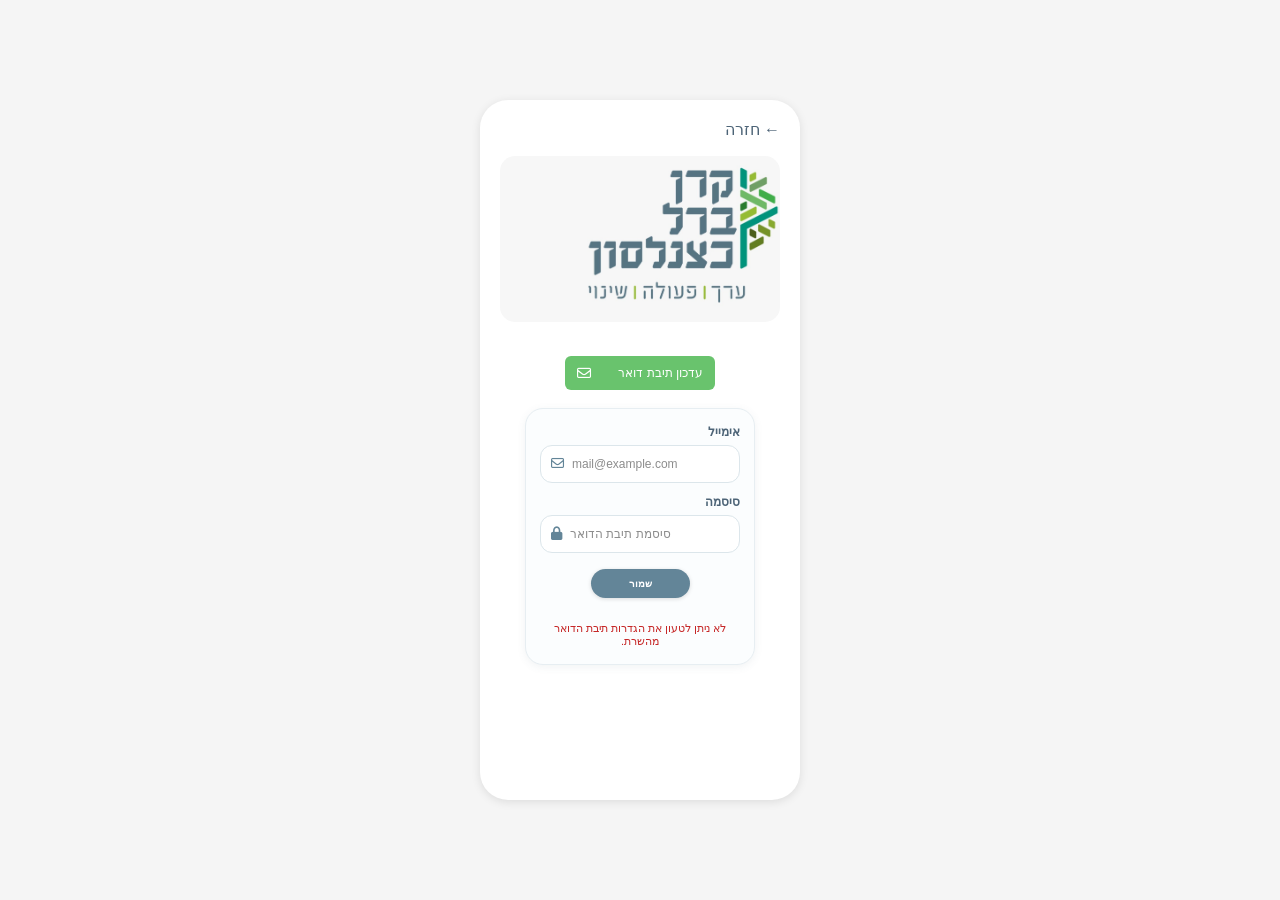
==== public/mailbox.html @ 45e3f853 "mesasage" ====
<!doctype html>
<html lang="he" dir="rtl">
<head>
  <meta charset="UTF-8">
  <meta name="viewport" content="width=device-width, initial-scale=1.0">
  <title>BERL - תיבת דואר</title>
  <link rel="stylesheet" href="https://cdnjs.cloudflare.com/ajax/libs/font-awesome/6.5.1/css/all.min.css">
  <link rel="stylesheet" href="index.css">
  <script src="app.js" defer></script>
</head>
<body>
  <main class="screen active" data-page="mailbox">
    <button class="back-btn" type="button" data-target="index.html">← חזרה</button>

    <div class="logo">
      <img src="logo.png" class="logo" width="70%" alt="BERL">
    </div>

    <div class="mailbox-content">
      <div class="green-btn">
        <span>עדכון תיבת דואר</span>
        <span class="icon"><i class="fa-regular fa-envelope"></i></span>
      </div>

      <form class="mailbox-form mailbox-card" id="mailboxForm">
        <div class="mailbox-field">
          <label for="email">אימייל</label>
          <div class="input-shell">
            <i class="fa-regular fa-envelope"></i>
            <input id="email" class="mailbox-input" type="email" placeholder="mail@example.com" autocomplete="email" required>
          </div>
        </div>

        <div class="mailbox-field">
          <label for="password">סיסמה</label>
          <div class="input-shell">
            <i class="fa-solid fa-lock"></i>
            <input id="password" class="mailbox-input" type="password" placeholder="סיסמת תיבת הדואר" autocomplete="current-password" required>
          </div>
        </div>

        <button class="mailbox-submit mailbox-save" type="submit">שמור</button>

        <div id="error" class="mailbox-error">
          יש למלא אימייל וסיסמה תקינים
        </div>
        <div id="pageStatus" class="page-status" role="status"></div>
      </form>
    </div>
  </main>
</body>
</html>
---- public/index.css ----
* {
  margin: 0;
  padding: 0;
  box-sizing: border-box;
  font-family: Arial, sans-serif;
}

body {
  background: #f5f5f5;
  display: flex;
  justify-content: center;
  align-items: center;
  min-height: 100vh;
}

.screen {
  display: none;
  width: 320px;
  min-height: 700px;
  max-height: 95vh;
  overflow-y: auto;
  background: #fff;
  border-radius: 28px;
  padding: 20px;
  box-shadow: 0 2px 10px rgba(0, 0, 0, 0.1);
}

.screen.active {
  display: block;
}


/* Home */
.logo {
  text-align: right;
  margin-top: 5px;
  margin-bottom: 10px;
  background-color: #f7f7f7;
  border-radius: 15px;
}

.logo h1 {
  font-size: 32px;
  line-height: 1;
  color: #4d6477;
  font-weight: bold;
}

.logo span {
  display: block;
  color: #8a8a8a;
  font-size: 14px;
  margin-top: 4px;
}

.menu {
  display: flex;
  flex-direction: column;
  gap: 26px;
  margin-top: 2px;
}

.btn {
  display: flex;
  align-items: center;
  justify-content: space-between;
  color: white;
  border: none;
  border-radius: 6px;
  padding: 12px 16px;
  font-size: 14px;
  cursor: pointer;
  width: 100%;
  height: 40px;
}

.btn i {
  font-size: 16px;
}

.light-green {
  background: #69c36d;
}

.teal {
  background: #00b4a6;
}

.dark-green {
  background: #718c15;
}

.blue-gray {
  background: #6f8fa3;
}

.user-text {
  text-align: center;
  color: #666;
  font-size: 13px;
  margin-top: -10px;
}


/* Agent */
.logo-text {
  color: #50677a;
  font-weight: bold;
  line-height: 1;
  font-size: 14px;
}

.logo-sub {
  color: #c9a25f;
  font-size: 10px;
}

.section {
  margin-top: 50px;
}

.agent-section {
  margin-top: 12px;
}

.agent-logo {
  margin-bottom: 14px;
}

.agent-logo img {
  display: block;
  width: 70%;
  height: auto;
  margin-right: auto;
  border-radius: 15px;
}

.green-btn {
  width: 150px;
  height: 34px;
  background: #69c36d;
  color: white;
  border: none;
  border-radius: 6px;
  display: flex;
  align-items: center;
  justify-content: space-between;
  padding: 0 12px;
  margin: auto;
  font-size: 12px;
  cursor: default;
  pointer-events: none;
}

.green-btn i {
  font-size: 14px;
}

.green-btn .icon {
  font-size: 15px;
  line-height: 1;
  pointer-events: none;
}

.date-area {
  margin-top: 25px;
}

.range-editor {
  margin-top: 16px;
}

.row {
  display: flex;
  align-items: center;
  justify-content: space-between;
  margin-bottom: 14px;
}

.row label {
  font-size: 12px;
  color: #666;
  width: 90px;
}

.row input {
  width: 105px;
  height: 32px;
  border: 1px solid #e1e1e1;
  border-radius: 6px;
  text-align: center;
  color: #999;
}

.range-days {
  display: flex;
  flex-direction: column;
  gap: 7px;
  margin-top: 12px;
}

.range-day {
  display: flex;
  align-items: center;
  justify-content: space-between;
  gap: 8px;
  font-size: 12px;
  color: #666;
}

.range-day label {
  display: flex;
  align-items: center;
  justify-content: flex-start;
  gap: 5px;
  min-width: 44px;
}

.day-time {
  width: 104px;
  height: 28px;
  border: 1px solid #e1e1e1;
  border-radius: 6px;
  text-align: center;
  color: #555;
}

.range-actions {
  display: flex;
  align-items: center;
  justify-content: center;
  gap: 8px;
  margin-top: 12px;
}

.secondary-btn {
  width: 70px;
  height: 29px;
  margin-top: 10px;
  border: 1px solid #cfd8dc;
  border-radius: 18px;
  background: #fff;
  color: #638598;
  font-size: 10px;
  font-weight: 600;
  cursor: pointer;
}

.range-list {
  display: flex;
  flex-direction: column;
  gap: 8px;
  margin-top: 16px;
}

.empty-ranges {
  font-size: 11px;
  color: #8a8a8a;
  text-align: center;
}

.range-card {
  border: 1px solid #e1e1e1;
  border-radius: 10px;
  padding: 8px;
  background: #fafafa;
}

.range-card-header {
  display: flex;
  align-items: center;
  justify-content: space-between;
  gap: 8px;
  color: #4d6477;
  direction: ltr;
  font-size: 11px;
}

.range-card-actions {
  display: flex;
  gap: 6px;
}

.range-card-actions button {
  border: none;
  background: transparent;
  color: #4d6477;
  cursor: pointer;
  font-size: 12px;
}

.range-card-actions button[data-action="delete-range"] {
  color: #b94a48;
}

.range-card-days {
  display: flex;
  flex-wrap: wrap;
  gap: 5px;
  margin-top: 8px;
  direction: rtl;
}

.range-card-days span {
  border-radius: 10px;
  background: #eef5f8;
  color: #4d6477;
  padding: 3px 6px;
  font-size: 10px;
}

.save-all-btn {
  display: block;
  margin: 14px auto 0;
}

.add-btn {
  text-align: center;
  margin-top: 10px;
  margin-bottom: 70px;
}

.add-btn button {
  border: none;
  background: none;
  font-size: 22px;
  color: #666;
  cursor: pointer;
}

.time-section {
  margin-top: 20px;
}

.time-btn {
  width: 150px;
  height: 34px;
  background: #69c36d;
  color: white;
  border: none;
  border-radius: 6px;
  display: flex;
  align-items: center;
  justify-content: space-between;
  padding: 0 12px;
  margin: auto;
  font-size: 12px;
  cursor: pointer;
}

.days {
  margin-top: 25px;
  text-align: center;
}

.day-row {
  display: flex;
  justify-content: center;
  gap: 8px;
  margin-bottom: 15px;
  align-items: flex-start;
}

.day-option {
  display: flex;
  flex-direction: column;
  align-items: center;
  gap: 4px;
  font-size: 12px;
  color: #666;
}

.day-box {
  width: 14px;
  height: 14px;
  margin: 0;
}

.time-picker {
  display: flex;
  justify-content: center;
  align-items: center;
  gap: 8px;
}

.time-picker input,
.time-picker select {
  width: 85px;
  height: 24px;
  text-align: center;
  border: 1px solid #888;
  border-radius: 4px;
  background: #fff;
}

.save-btn {
  background: #e3bf89;
  border: none;
  padding: 4px 10px;
  cursor: pointer;
}

.back-btn {
  background: none;
  border: none;
  color: #4d6477;
  font-size: 16px;
  cursor: pointer;
  margin-bottom: 12px;
}


/* Mailing list */
.mailing-content {
  margin-top: 34px;
  display: flex;
  flex-direction: column;
  align-items: center;
}

.mailing-card {
  width: 230px;
  margin-top: 18px;
  padding: 14px;
  border: 1px solid #e7eef2;
  border-radius: 18px;
  background: #fbfdfe;
  box-shadow: 0 2px 8px rgba(77, 100, 119, 0.08);
}

.email-list {
  display: flex;
  flex-direction: column;
  gap: 8px;
  min-height: 42px;
  margin-bottom: 12px;
}

.empty-mailing {
  padding: 12px 8px;
  border: 1px dashed #cfd8dc;
  border-radius: 12px;
  color: #8a8a8a;
  font-size: 11px;
  text-align: center;
}

.email-row {
  width: 100%;
  height: 34px;
  border: 1px solid #dce6eb;
  border-radius: 10px;
  display: flex;
  align-items: center;
  background: #fff;
  box-sizing: border-box;
  direction: ltr;
  overflow: hidden;
}

.email-row input {
  flex: 1;
  height: 100%;
  border: none;
  outline: none;
  padding: 0 10px;
  box-sizing: border-box;
  font-size: 12px;
  color: #555;
  direction: ltr;
}

.delete-box {
  width: 34px;
  height: 100%;
  border: 0;
  border-left: 1px solid #cfcfcf;
  display: flex;
  align-items: center;
  justify-content: center;
  color: #b94a48;
  font-size: 13px;
  background: transparent;
  cursor: pointer;
}

.add-row {
  width: 100%;
  height: 36px;
  display: flex;
  align-items: center;
  gap: 10px;
  direction: ltr;
}

.add-row input {
  flex: 1;
  height: 36px;
  border: 1px solid #dce6eb;
  border-radius: 12px;
  outline: none;
  padding: 0 10px;
  box-sizing: border-box;
  font-size: 12px;
  color: #555;
  direction: ltr;
}

.plus {
  border: none;
  width: 36px;
  height: 36px;
  border-radius: 50%;
  background: #638598;
  font-size: 13px;
  line-height: 1;
  color: #fff;
  cursor: pointer;
  padding: 0;
  box-shadow: 0 1px 4px rgba(0, 0, 0, 0.14);
}

.mailing-save {
  margin-top: 18px;
}

.upload-content {
  margin-top: 40px;
  display: flex;
  flex-direction: column;
  align-items: center;
  gap: 10px;
}

.upload-box {
  width: 180px;
  height: 44px;
  background: #00b4a6;
  color: white;
  border-radius: 8px;
  display: flex;
  align-items: center;
  justify-content: center;
  gap: 8px;
  cursor: pointer;
  font-size: 13px;
  box-shadow: 0 2px 6px rgba(0, 0, 0, 0.15);
}

.upload-box i {
  font-size: 16px;
}

.upload-file-name {
  font-size: 11px;
  color: #666;
  min-height: 16px;
  text-align: center;
}

.upload-hint {
  font-size: 10px;
  color: #888;
  text-align: center;
}

.upload-status {
  font-size: 11px;
  min-height: 16px;
  text-align: center;
}

.page-status {
  min-height: 16px;
  margin-top: 12px;
  font-size: 11px;
  text-align: center;
}

.mailbox-content {
  margin-top: 34px;
  display: flex;
  flex-direction: column;
  align-items: center;
}

.mailbox-form {
  display: flex;
  flex-direction: column;
  align-items: stretch;
  gap: 12px;
}

.mailbox-card {
  width: 230px;
  margin-top: 18px;
  padding: 16px 14px;
  border: 1px solid #e7eef2;
  border-radius: 18px;
  background: #fbfdfe;
  box-shadow: 0 2px 8px rgba(77, 100, 119, 0.08);
}

.mailbox-field {
  display: flex;
  flex-direction: column;
  gap: 6px;
}

.mailbox-field label {
  color: #4d6477;
  font-size: 12px;
  font-weight: 600;
}

.input-shell {
  display: flex;
  align-items: center;
  gap: 8px;
  height: 38px;
  padding: 0 10px;
  border: 1px solid #dce6eb;
  border-radius: 12px;
  background: #fff;
  direction: ltr;
}

.input-shell i {
  color: #638598;
  font-size: 13px;
}

.mailbox-input {
  width: 100%;
  height: 100%;
  border: none;
  padding: 0;
  font-size: 12px;
  outline: none;
  direction: ltr;
  text-align: left;
  color: #555;
  background: transparent;
}

.mailbox-input::placeholder {
  color: #8d8d8d;
}

.mailbox-submit {
  width: 99px;
  height: 29px;
  margin-top: 10px;
  border: none;
  border-radius: 18px;
  background: #638598;
  color: white;
  font-size: 10px;
  font-weight: 600;
  cursor: pointer;
  box-shadow: 0 1px 4px rgba(0, 0, 0, 0.14);
}

.mailbox-submit:hover {
  background: #577889;
}

.mailbox-save {
  align-self: center;
  margin-top: 4px;
}

.mailbox-error {
  display: none;
  width: 100%;
  margin-top: 0;
  color: #c62828;
  font-size: 11px;
  text-align: center;
  direction: rtl;
  line-height: 1.35;
}
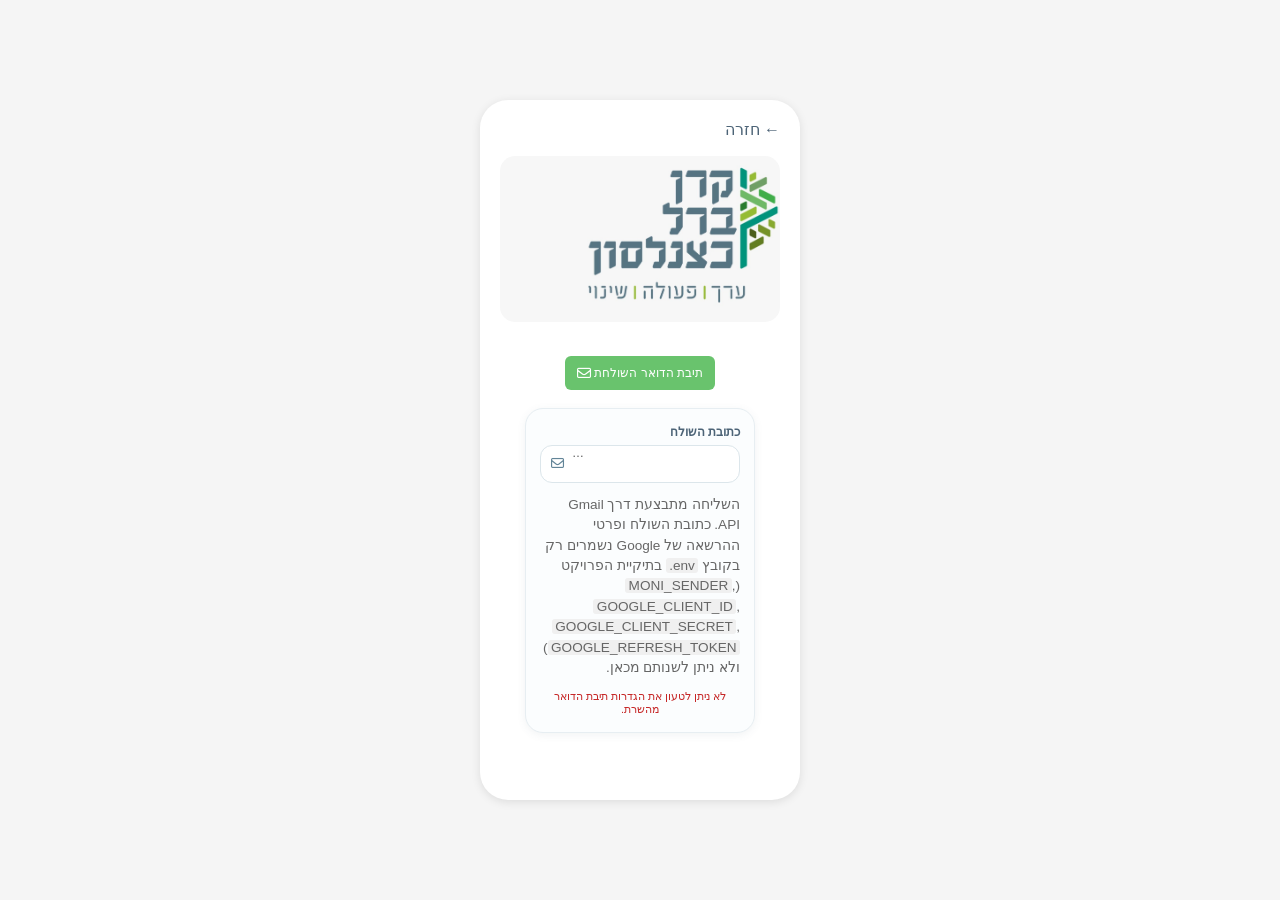
==== commit e04dfe98: "Keep secrets in .env only; config.json holds non-secret data (#6) ConfigManager reads the LLM key (b" ====
--- a/public/mailbox.html
+++ b/public/mailbox.html
@@ -18,34 +18,25 @@
 
     <div class="mailbox-content">
       <div class="green-btn">
-        <span>עדכון תיבת דואר</span>
+        <span>תיבת הדואר השולחת</span>
         <span class="icon"><i class="fa-regular fa-envelope"></i></span>
       </div>
 
-      <form class="mailbox-form mailbox-card" id="mailboxForm">
+      <div class="mailbox-card mailbox-readonly">
         <div class="mailbox-field">
-          <label for="email">אימייל</label>
+          <label>כתובת השולח</label>
           <div class="input-shell">
             <i class="fa-regular fa-envelope"></i>
-            <input id="email" class="mailbox-input" type="email" placeholder="mail@example.com" autocomplete="email" required>
+            <span id="senderEmail" class="mailbox-input" dir="ltr">…</span>
           </div>
         </div>
-
-        <div class="mailbox-field">
-          <label for="password">סיסמה</label>
-          <div class="input-shell">
-            <i class="fa-solid fa-lock"></i>
-            <input id="password" class="mailbox-input" type="password" placeholder="סיסמת תיבת הדואר" autocomplete="current-password" required>
-          </div>
-        </div>
-
-        <button class="mailbox-submit mailbox-save" type="submit">שמור</button>
-
-        <div id="error" class="mailbox-error">
-          יש למלא אימייל וסיסמה תקינים
-        </div>
+        <p class="mailbox-hint">
+          השליחה מתבצעת דרך Gmail API. כתובת השולח ופרטי ההרשאה של Google נשמרים רק בקובץ
+          <code>.env</code> בתיקיית הפרויקט (<code>MONI_SENDER</code>, <code>GOOGLE_CLIENT_ID</code>,
+          <code>GOOGLE_CLIENT_SECRET</code>, <code>GOOGLE_REFRESH_TOKEN</code>) ולא ניתן לשנותם מכאן.
+        </p>
         <div id="pageStatus" class="page-status" role="status"></div>
-      </form>
+      </div>
     </div>
   </main>
 </body>
--- a/public/index.css
+++ b/public/index.css
@@ -680,3 +680,8 @@
   direction: rtl;
   line-height: 1.35;
 }
+
+/* Mailbox page is read-only: credentials live in .env */
+.mailbox-readonly .mailbox-input { display: inline-block; min-height: 1.5em; }
+.mailbox-hint { font-size: 0.85rem; color: #666; line-height: 1.5; margin: 0.75rem 0; }
+.mailbox-hint code { direction: ltr; unicode-bidi: embed; background: #f0f0f0; padding: 0 0.25em; border-radius: 3px; }
